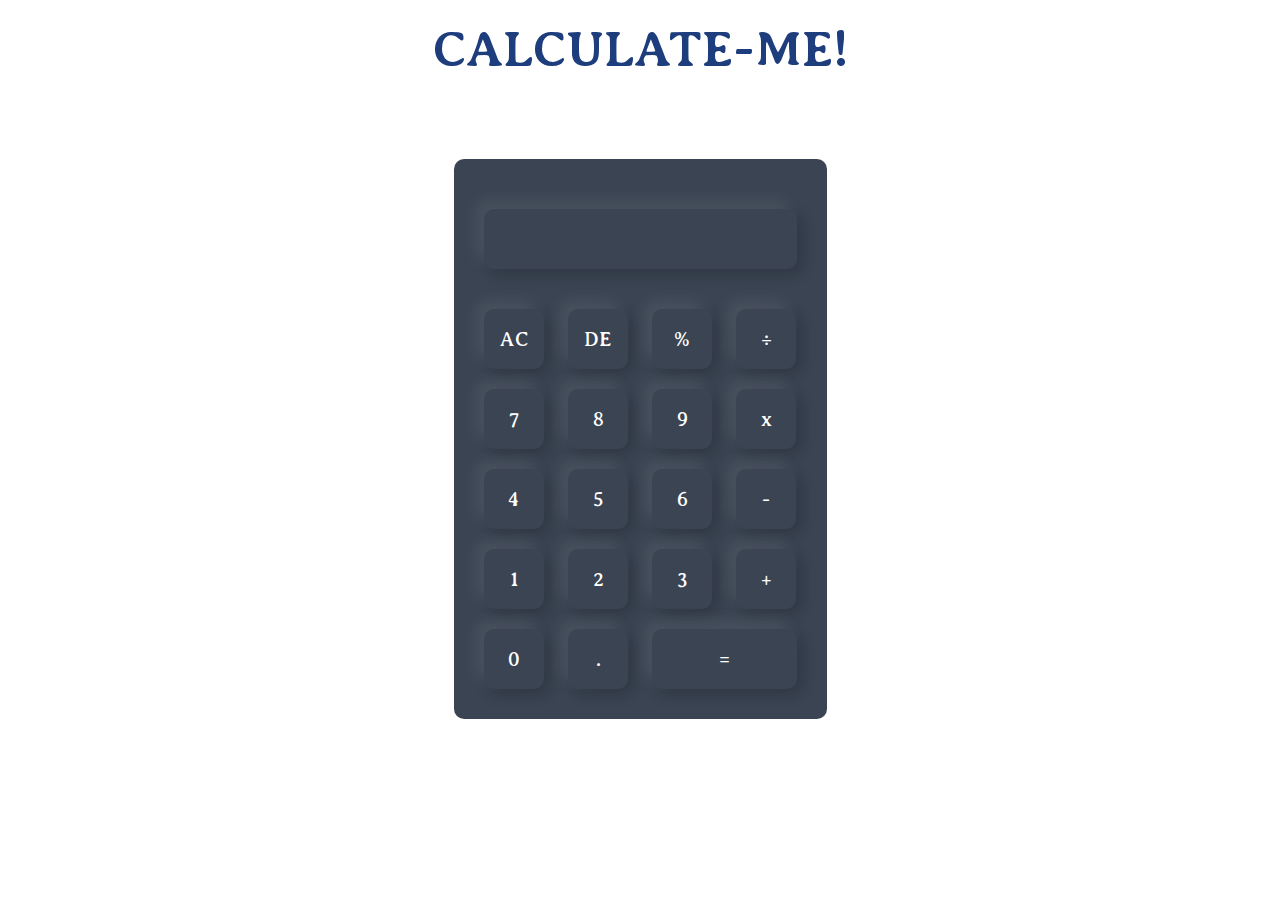
==== calculator/index.html @ ecaebde6 "Add files via upload" ====
<html lang="en">

<head>
    <meta charset="UTF-8">
    <meta http-equiv="X-UA-Compatible" content="IE=edge">
    <meta name="viewport" content="width=device-width, initial-scale=1.0">
    <link rel="stylesheet" href="calc.css">
    <link rel="preconnect" href="https://fonts.googleapis.com">
    <link rel="preconnect" href="https://fonts.gstatic.com" crossorigin>
    <link rel="icon" href="images/heart.ico">
    <link rel="preconnect" href="https://fonts.googleapis.com">
    <link rel="preconnect" href="https://fonts.gstatic.com" crossorigin>
    <link href="https://fonts.googleapis.com/css2?family=Averia+Serif+Libre:ital,wght@0,300;1,300&display=swap"
        rel="stylesheet">
    <title>Calculate-Me!</title>
</head>

<body>
    <br>
    <div>
        <h1>CALCULATE-ME!</h1>
    </div>
<div class="container">
    <div class="calculator">
        <form>
            <div class="display">
                <input type="text" name="display">
            </div>
            <div>
                <input class="btn" type="button" value="AC" onclick="display.value=''">
                <input class="btn" type="button" value="DE" onclick="display.value = display.value.toString().slice(0,-1)">
                <input class="btn" type="button" value="%" onclick="display.value +=`%`">
                <input class="btn" type="button" value="÷" onclick="display.value +=`÷`">
            </div>
            <div>
                <input class="btn" type="button" value="7" onclick="display.value +=`7`">
                <input class="btn" type="button" value="8" onclick="display.value +=`8`">
                <input class="btn" type="button" value="9" onclick="display.value +=`9`">
                <input class="btn" type="button" value="x" onclick="display.value +=`*`">
            </div>
            <div>
                <input class="btn" type="button" value="4" onclick="display.value +=`4`">
                <input class="btn" type="button" value="5" onclick="display.value +=`5`">
                <input class="btn" type="button" value="6" onclick="display.value +=`6`">
                <input class="btn" type="button" value="-" onclick="display.value +=`-`">
            </div>
            <div>
                <input class="btn" type="button" value="1" onclick="display.value +=`1`">
                <input class="btn" type="button" value="2" onclick="display.value +=`2`">
                <input class="btn" type="button" value="3" onclick="display.value +=`3`">
                <input class="btn" type="button" value="+" onclick="display.value +=`+`">
            </div>
            <div>
                <input class="btn" type="button" value="0" onclick="display.value +=`0`">
                <input class="btn" type="button" value="." onclick="display.value +=`.`">
                <input class="btn equal" type="button"  value="=" onclick="display.value = eval(display.value)">
            </div>
        </form>
    </div>
</div>
    
</body>

</html>
---- calculator/calc.css ----
*{
    font-family: 'Averia Serif Libre', cursive;
    margin:auto;
    text-align: center;
    padding: 0;
}
h1{
font-size: 50px;
font-weight: bold;
color: #1D3D7D;
}
.container{
    
    width: 100%;
    height: 80%;
    display: flex;
    align-items: center;
    justify-content: center;
}


.btn:hover {
  background-color:#fff;
  color:  #3a4452;
}

.calculator{
    background: #3a4452;
    padding: 20px;
    border-radius: 10px;
}
.calculator form input{
    border: 0;
    outline: 0;
    width: 60px;
    height: 60px;
    border-radius: 10px;
    box-shadow: -8px -8px 15px rgba(225, 225, 225,0.1),5px 5px 15px rgba(0, 0, 0,0.2);
    background: transparent;
    font-size: 20px;
    color: #ffff;
    cursor: pointer;
    margin: 10px;
}

form .display{
    display: flex;
    justify-content: flex-end;
    margin: 20px 0;


}

form .display input{
    text-align: right;
    flex: 1;
    font-size: 45px;
    
}

form input.equal{
width: 145px;
}
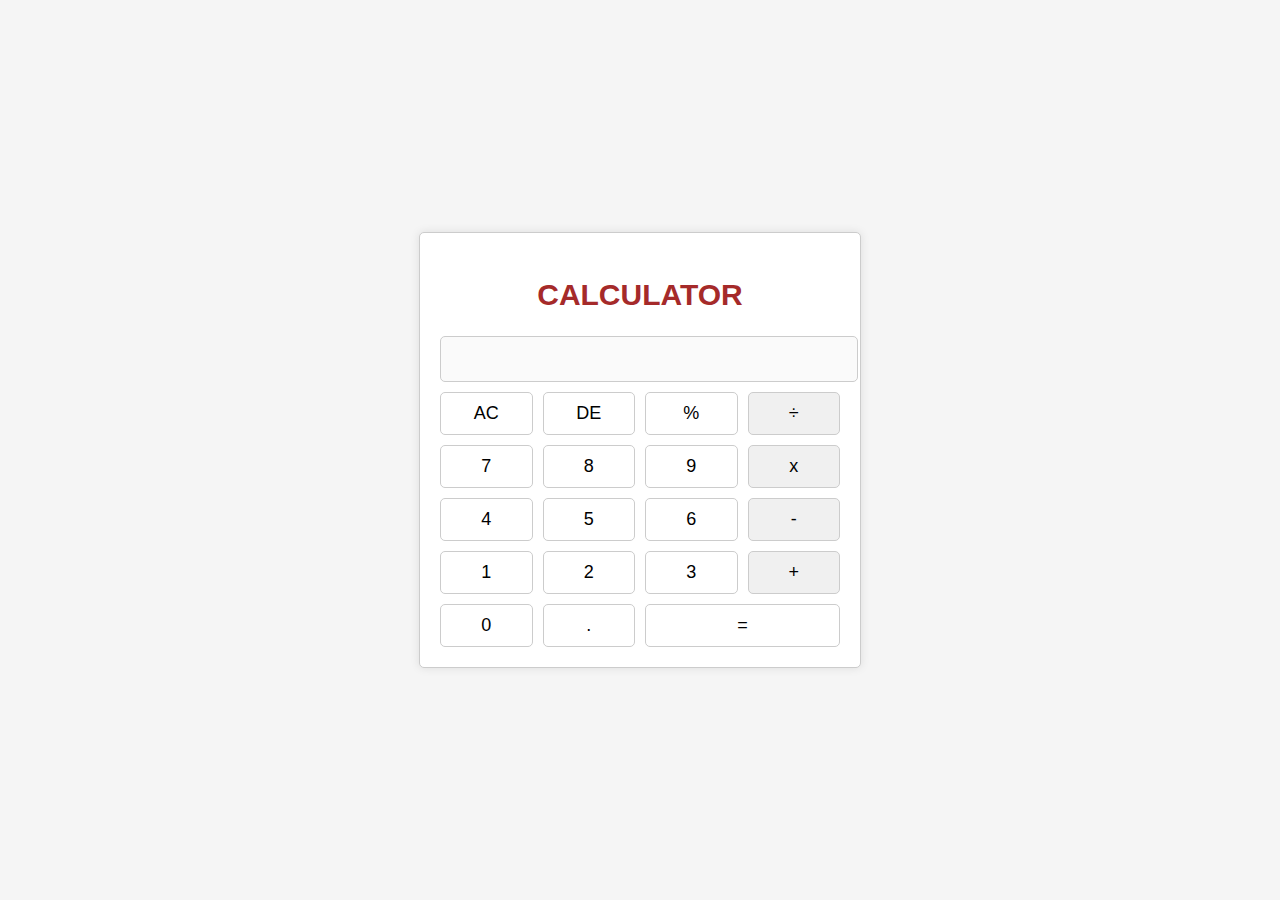
==== commit cc87f0bd: "Add files via upload" ====
--- a/calculator/index.html
+++ b/calculator/index.html
@@ -1,64 +1,41 @@
+<!DOCTYPE html>
 <html lang="en">
 
 <head>
-    <meta charset="UTF-8">
-    <meta http-equiv="X-UA-Compatible" content="IE=edge">
-    <meta name="viewport" content="width=device-width, initial-scale=1.0">
-    <link rel="stylesheet" href="calc.css">
-    <link rel="preconnect" href="https://fonts.googleapis.com">
-    <link rel="preconnect" href="https://fonts.gstatic.com" crossorigin>
-    <link rel="icon" href="images/heart.ico">
-    <link rel="preconnect" href="https://fonts.googleapis.com">
-    <link rel="preconnect" href="https://fonts.gstatic.com" crossorigin>
-    <link href="https://fonts.googleapis.com/css2?family=Averia+Serif+Libre:ital,wght@0,300;1,300&display=swap"
-        rel="stylesheet">
-    <title>Calculate-Me!</title>
+  <meta charset="UTF-8">
+  <meta http-equiv="X-UA-Compatible" content="IE=edge">
+  <meta name="viewport" content="width=device-width, initial-scale=1.0">
+  <link rel="stylesheet" href="calc.css">
+  <title>Calculator</title>
 </head>
 
 <body>
-    <br>
-    <div>
-        <h1>CALCULATE-ME!</h1>
+  <div class="calculator">
+    <h2>CALCULATOR</h2>
+    <input type="text" id="display" disabled>
+    <div class="buttons">
+      <button onclick="clearDisplay()">AC</button>
+      <button onclick="deleteLastChar()">DE</button>
+      <button onclick="addPercent()">%</button>
+      <button class="operator" onclick="addOperator('/')">÷</button>
+      <button onclick="addNumber('7')">7</button>
+      <button onclick="addNumber('8')">8</button>
+      <button onclick="addNumber('9')">9</button>
+      <button class="operator" onclick="addOperator('*')">x</button>
+      <button onclick="addNumber('4')">4</button>
+      <button onclick="addNumber('5')">5</button>
+      <button onclick="addNumber('6')">6</button>
+      <button class="operator" onclick="addOperator('-')">-</button>
+      <button onclick="addNumber('1')">1</button>
+      <button onclick="addNumber('2')">2</button>
+      <button onclick="addNumber('3')">3</button>
+      <button class="operator" onclick="addOperator('+')">+</button>
+      <button onclick="addNumber('0')">0</button>
+      <button onclick="addNumber('.')">.</button>
+      <button class="equal" onclick="calculateResult()">=</button>
     </div>
-<div class="container">
-    <div class="calculator">
-        <form>
-            <div class="display">
-                <input type="text" name="display">
-            </div>
-            <div>
-                <input class="btn" type="button" value="AC" onclick="display.value=''">
-                <input class="btn" type="button" value="DE" onclick="display.value = display.value.toString().slice(0,-1)">
-                <input class="btn" type="button" value="%" onclick="display.value +=`%`">
-                <input class="btn" type="button" value="÷" onclick="display.value +=`÷`">
-            </div>
-            <div>
-                <input class="btn" type="button" value="7" onclick="display.value +=`7`">
-                <input class="btn" type="button" value="8" onclick="display.value +=`8`">
-                <input class="btn" type="button" value="9" onclick="display.value +=`9`">
-                <input class="btn" type="button" value="x" onclick="display.value +=`*`">
-            </div>
-            <div>
-                <input class="btn" type="button" value="4" onclick="display.value +=`4`">
-                <input class="btn" type="button" value="5" onclick="display.value +=`5`">
-                <input class="btn" type="button" value="6" onclick="display.value +=`6`">
-                <input class="btn" type="button" value="-" onclick="display.value +=`-`">
-            </div>
-            <div>
-                <input class="btn" type="button" value="1" onclick="display.value +=`1`">
-                <input class="btn" type="button" value="2" onclick="display.value +=`2`">
-                <input class="btn" type="button" value="3" onclick="display.value +=`3`">
-                <input class="btn" type="button" value="+" onclick="display.value +=`+`">
-            </div>
-            <div>
-                <input class="btn" type="button" value="0" onclick="display.value +=`0`">
-                <input class="btn" type="button" value="." onclick="display.value +=`.`">
-                <input class="btn equal" type="button"  value="=" onclick="display.value = eval(display.value)">
-            </div>
-        </form>
-    </div>
-</div>
-    
+  </div>
+  <script src="calc.js"></script>
 </body>
 
-</html>+</html>
--- a/calculator/calc.css
+++ b/calculator/calc.css
@@ -1,63 +1,58 @@
-*{
-    font-family: 'Averia Serif Libre', cursive;
-    margin:auto;
-    text-align: center;
-    padding: 0;
-}
-h1{
-font-size: 50px;
-font-weight: bold;
-color: #1D3D7D;
-}
-.container{
-    
-    width: 100%;
-    height: 80%;
-    display: flex;
-    align-items: center;
-    justify-content: center;
+body {
+  font-family: Arial, sans-serif;
+  display: flex;
+  justify-content: center;
+  align-items: center;
+  min-height: 100vh;
+  margin: 0;
+  background-color: #f5f5f5;
 }
 
-
-.btn:hover {
-  background-color:#fff;
-  color:  #3a4452;
+.calculator {
+  border: 1px solid #ccc;
+  padding: 20px;
+  border-radius: 5px;
+  box-shadow: 0 0 10px rgba(0, 0, 0, 0.1);
+  background-color: #fff;
+  max-width: 400px;
+  width: 100%;
+}
+.calculator h2{
+    text-align: center;
+    font-size: 30px;
+    color: brown;
+}
+#display {
+  width: 100%;
+  font-size: 24px;
+  text-align: right;
+  margin-bottom: 10px;
+  padding: 8px;
+  border: 1px solid #ccc;
+  border-radius: 5px;
+  outline: none;
 }
 
-.calculator{
-    background: #3a4452;
-    padding: 20px;
-    border-radius: 10px;
-}
-.calculator form input{
-    border: 0;
-    outline: 0;
-    width: 60px;
-    height: 60px;
-    border-radius: 10px;
-    box-shadow: -8px -8px 15px rgba(225, 225, 225,0.1),5px 5px 15px rgba(0, 0, 0,0.2);
-    background: transparent;
-    font-size: 20px;
-    color: #ffff;
-    cursor: pointer;
-    margin: 10px;
+.buttons {
+  display: grid;
+  grid-template-columns: repeat(4, 1fr);
+  grid-gap: 10px;
 }
 
-form .display{
-    display: flex;
-    justify-content: flex-end;
-    margin: 20px 0;
-
-
+button {
+  font-size: 18px;
+  padding: 10px;
+  border: 1px solid #ccc;
+  border-radius: 5px;
+  cursor: pointer;
+  outline: none;
+  background-color: #fff;
 }
 
-form .display input{
-    text-align: right;
-    flex: 1;
-    font-size: 45px;
-    
+button.operator {
+  background-color: #f0f0f0;
 }
 
-form input.equal{
-width: 145px;
-}+button.equal {
+  grid-column: span 2;
+}
